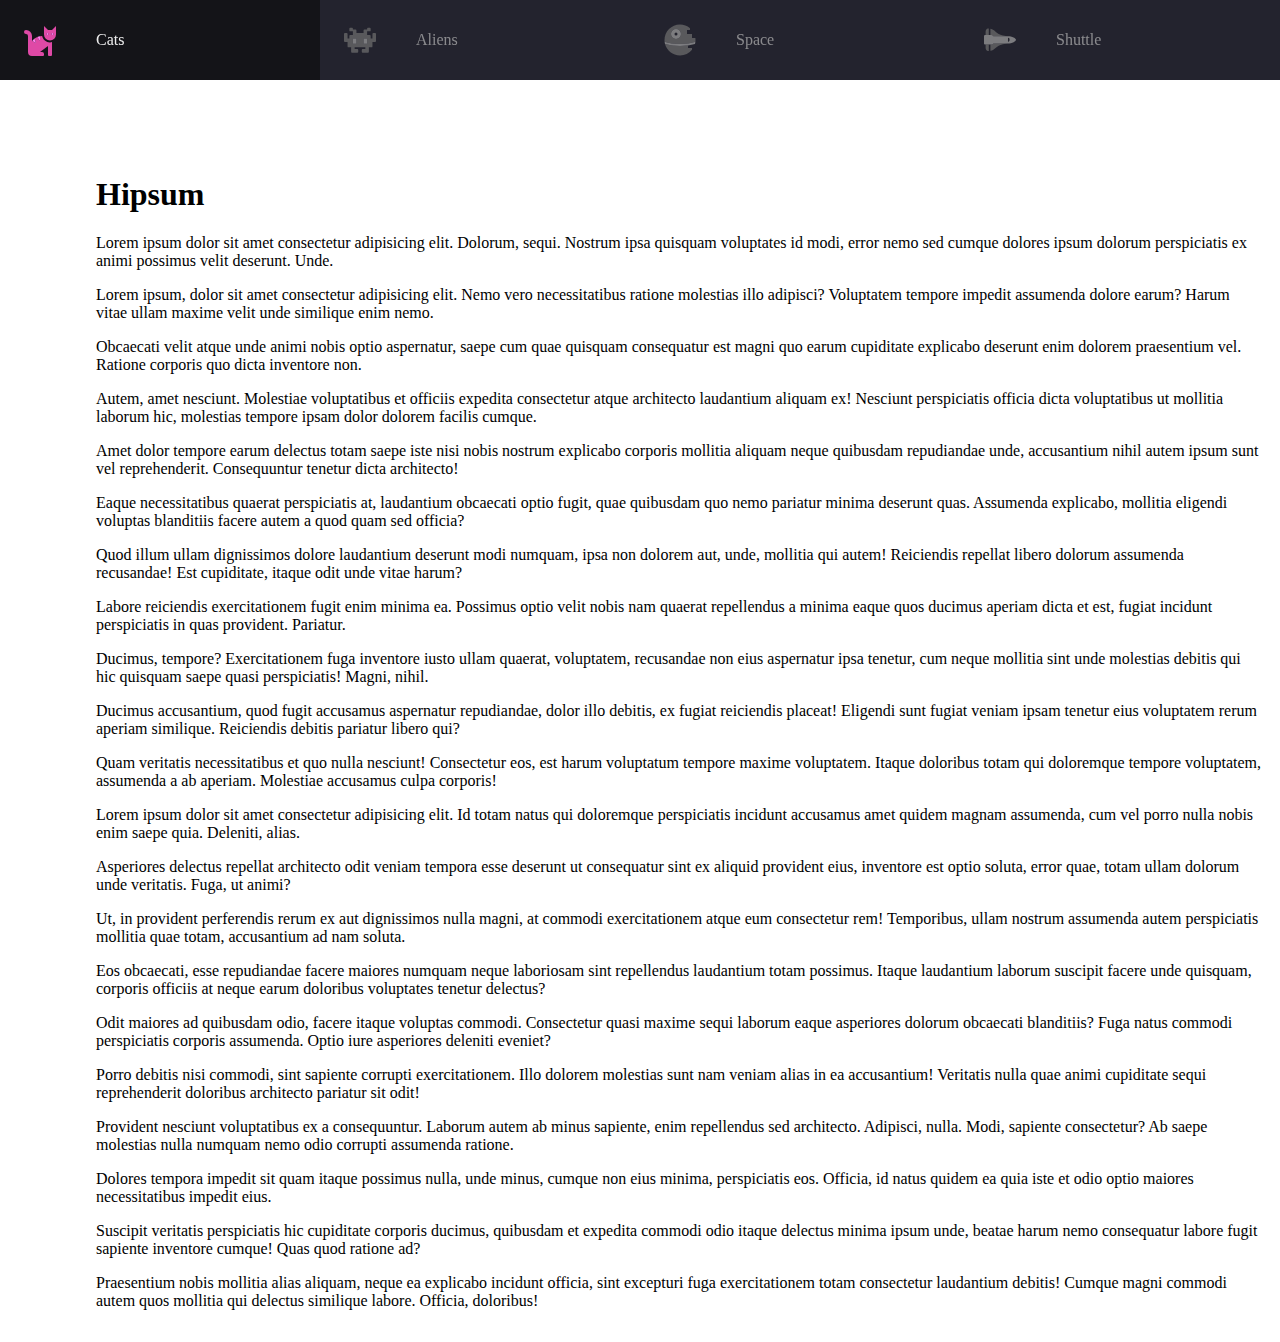
==== index.html @ d90b2d8e "Na mareczka potrzebne" ====
<!DOCTYPE html>
<html lang="en">
<head>
    <meta charset="UTF-8">
    <meta http-equiv="X-UA-Compatible" content="IE=edge">
    <meta name="viewport" content="width=device-width, initial-scale=1.0">
    <link rel="stylesheet" href="style.css">
    <title>Nav</title>
</head>
<body>
    <nav class="navbar">
        <ul class="navbar-nav">
          <li class="nav-item">
            <a href="#" class="nav-link">
              <svg
                aria-hidden="true"
                focusable="false"
                data-prefix="fad"
                data-icon="cat"
                role="img"
                xmlns="http://www.w3.org/2000/svg"
                viewBox="0 0 512 512"
                class="svg-inline--fa fa-cat fa-w-16 fa-9x"
              >
                <g class="fa-group">
                  <path
                    fill="currentColor"
                    d="M448 96h-64l-64-64v134.4a96 96 0 0 0 192 0V32zm-72 80a16 16 0 1 1 16-16 16 16 0 0 1-16 16zm80 0a16 16 0 1 1 16-16 16 16 0 0 1-16 16zm-165.41 16a204.07 204.07 0 0 0-34.59 2.89V272l-43.15-64.73a183.93 183.93 0 0 0-44.37 26.17L192 304l-60.94-30.47L128 272v-80a96.1 96.1 0 0 0-96-96 32 32 0 0 0 0 64 32 32 0 0 1 32 32v256a64.06 64.06 0 0 0 64 64h176a16 16 0 0 0 16-16v-16a32 32 0 0 0-32-32h-32l128-96v144a16 16 0 0 0 16 16h32a16 16 0 0 0 16-16V289.86a126.78 126.78 0 0 1-32 4.54c-61.81 0-113.52-44.05-125.41-102.4z"
                    class="fa-secondary"
                  ></path>
                  <path
                    fill="currentColor"
                    d="M376 144a16 16 0 1 0 16 16 16 16 0 0 0-16-16zm80 0a16 16 0 1 0 16 16 16 16 0 0 0-16-16zM131.06 273.53L192 304l-23.52-70.56a192.06 192.06 0 0 0-37.42 40.09zM256 272v-77.11a198.62 198.62 0 0 0-43.15 12.38z"
                    class="fa-primary"
                  ></path>
                </g>
              </svg>
              <span class="link-text">Cats</span>
            </a>
          </li>
    
          <li class="nav-item">
            <a href="#" class="nav-link">
              <svg
                aria-hidden="true"
                focusable="false"
                data-prefix="fad"
                data-icon="alien-monster"
                role="img"
                xmlns="http://www.w3.org/2000/svg"
                viewBox="0 0 576 512"
                class="svg-inline--fa fa-alien-monster fa-w-18 fa-9x"
              >
                <g class="fa-group">
                  <path
                    fill="currentColor"
                    d="M560,128H528a15.99954,15.99954,0,0,0-16,16v80H480V176a15.99954,15.99954,0,0,0-16-16H416V96h48a16.00079,16.00079,0,0,0,16-16V48a15.99954,15.99954,0,0,0-16-16H432a15.99954,15.99954,0,0,0-16,16V64H368a15.99954,15.99954,0,0,0-16,16v48H224V80a15.99954,15.99954,0,0,0-16-16H160V48a15.99954,15.99954,0,0,0-16-16H112A15.99954,15.99954,0,0,0,96,48V80a16.00079,16.00079,0,0,0,16,16h48v64H112a15.99954,15.99954,0,0,0-16,16v48H64V144a15.99954,15.99954,0,0,0-16-16H16A15.99954,15.99954,0,0,0,0,144V272a16.00079,16.00079,0,0,0,16,16H64v80a16.00079,16.00079,0,0,0,16,16h48v80a16.00079,16.00079,0,0,0,16,16h96a16.00079,16.00079,0,0,0,16-16V432a15.99954,15.99954,0,0,0-16-16H192V384H384v32H336a15.99954,15.99954,0,0,0-16,16v32a16.00079,16.00079,0,0,0,16,16h96a16.00079,16.00079,0,0,0,16-16V384h48a16.00079,16.00079,0,0,0,16-16V288h48a16.00079,16.00079,0,0,0,16-16V144A15.99954,15.99954,0,0,0,560,128ZM224,320H160V224h64Zm192,0H352V224h64Z"
                    class="fa-secondary"
                  ></path>
                  <path
                    fill="currentColor"
                    d="M160,320h64V224H160Zm192-96v96h64V224Z"
                    class="fa-primary"
                  ></path>
                </g>
              </svg>
              <span class="link-text">Aliens</span>
            </a>
          </li>
    
          <li class="nav-item">
            <a href="#" class="nav-link">
              <svg
                aria-hidden="true"
                focusable="false"
                data-prefix="fad"
                data-icon="space-station-moon-alt"
                role="img"
                xmlns="http://www.w3.org/2000/svg"
                viewBox="0 0 512 512"
                class="svg-inline--fa fa-space-station-moon-alt fa-w-16 fa-5x"
              >
                <g class="fa-group">
                  <path
                    fill="currentColor"
                    d="M501.70312,224H448V160H368V96h48V66.67383A246.86934,246.86934,0,0,0,256,8C119.03125,8,8,119.0332,8,256a250.017,250.017,0,0,0,1.72656,28.26562C81.19531,306.76953,165.47656,320,256,320s174.80469-13.23047,246.27344-35.73438A250.017,250.017,0,0,0,504,256,248.44936,248.44936,0,0,0,501.70312,224ZM192,240a80,80,0,1,1,80-80A80.00021,80.00021,0,0,1,192,240ZM384,343.13867A940.33806,940.33806,0,0,1,256,352c-87.34375,0-168.71094-11.46094-239.28906-31.73633C45.05859,426.01953,141.29688,504,256,504a247.45808,247.45808,0,0,0,192-91.0918V384H384Z"
                    class="fa-secondary"
                  ></path>
                  <path
                    fill="currentColor"
                    d="M256,320c-90.52344,0-174.80469-13.23047-246.27344-35.73438a246.11376,246.11376,0,0,0,6.98438,35.998C87.28906,340.53906,168.65625,352,256,352s168.71094-11.46094,239.28906-31.73633a246.11376,246.11376,0,0,0,6.98438-35.998C430.80469,306.76953,346.52344,320,256,320Zm-64-80a80,80,0,1,0-80-80A80.00021,80.00021,0,0,0,192,240Zm0-104a24,24,0,1,1-24,24A23.99993,23.99993,0,0,1,192,136Z"
                    class="fa-primary"
                  ></path>
                </g>
              </svg>
              <span class="link-text">Space</span>
            </a>
          </li>
    
          <li class="nav-item">
            <a href="#" class="nav-link">
              <svg
                aria-hidden="true"
                focusable="false"
                data-prefix="fad"
                data-icon="space-shuttle"
                role="img"
                xmlns="http://www.w3.org/2000/svg"
                viewBox="0 0 640 512"
                class="svg-inline--fa fa-space-shuttle fa-w-20 fa-5x"
              >
                <g class="fa-group">
                  <path
                    fill="currentColor"
                    d="M32 416c0 35.35 21.49 64 48 64h16V352H32zm154.54-232h280.13L376 168C243 140.59 222.45 51.22 128 34.65V160h18.34a45.62 45.62 0 0 1 40.2 24zM32 96v64h64V32H80c-26.51 0-48 28.65-48 64zm114.34 256H128v125.35C222.45 460.78 243 371.41 376 344l90.67-16H186.54a45.62 45.62 0 0 1-40.2 24z"
                    class="fa-secondary"
                  ></path>
                  <path
                    fill="currentColor"
                    d="M592.6 208.24C559.73 192.84 515.78 184 472 184H186.54a45.62 45.62 0 0 0-40.2-24H32c-23.2 0-32 10-32 24v144c0 14 8.82 24 32 24h114.34a45.62 45.62 0 0 0 40.2-24H472c43.78 0 87.73-8.84 120.6-24.24C622.28 289.84 640 272 640 256s-17.72-33.84-47.4-47.76zM488 296a8 8 0 0 1-8-8v-64a8 8 0 0 1 8-8c31.91 0 31.94 80 0 80z"
                    class="fa-primary"
                  ></path>
                </g>
              </svg>
              <span class="link-text">Shuttle</span>
            </a>
          </li>
        </ul>
      </nav>
    
   <main>
    <h1>Hipsum</h1>
    <p>Lorem ipsum dolor sit amet consectetur adipisicing elit. Dolorum, sequi. Nostrum ipsa quisquam voluptates id modi, error nemo sed cumque dolores ipsum dolorum perspiciatis ex animi possimus velit deserunt. Unde.</p>
    <p>Lorem ipsum, dolor sit amet consectetur adipisicing elit. Nemo vero necessitatibus ratione molestias illo adipisci? Voluptatem tempore impedit assumenda dolore earum? Harum vitae ullam maxime velit unde similique enim nemo.</p>
    <p>Obcaecati velit atque unde animi nobis optio aspernatur, saepe cum quae quisquam consequatur est magni quo earum cupiditate explicabo deserunt enim dolorem praesentium vel. Ratione corporis quo dicta inventore non.</p>
    <p>Autem, amet nesciunt. Molestiae voluptatibus et officiis expedita consectetur atque architecto laudantium aliquam ex! Nesciunt perspiciatis officia dicta voluptatibus ut mollitia laborum hic, molestias tempore ipsam dolor dolorem facilis cumque.</p>
    <p>Amet dolor tempore earum delectus totam saepe iste nisi nobis nostrum explicabo corporis mollitia aliquam neque quibusdam repudiandae unde, accusantium nihil autem ipsum sunt vel reprehenderit. Consequuntur tenetur dicta architecto!</p>
    <p>Eaque necessitatibus quaerat perspiciatis at, laudantium obcaecati optio fugit, quae quibusdam quo nemo pariatur minima deserunt quas. Assumenda explicabo, mollitia eligendi voluptas blanditiis facere autem a quod quam sed officia?</p>
    <p>Quod illum ullam dignissimos dolore laudantium deserunt modi numquam, ipsa non dolorem aut, unde, mollitia qui autem! Reiciendis repellat libero dolorum assumenda recusandae! Est cupiditate, itaque odit unde vitae harum?</p>
    <p>Labore reiciendis exercitationem fugit enim minima ea. Possimus optio velit nobis nam quaerat repellendus a minima eaque quos ducimus aperiam dicta et est, fugiat incidunt perspiciatis in quas provident. Pariatur.</p>
    <p>Ducimus, tempore? Exercitationem fuga inventore iusto ullam quaerat, voluptatem, recusandae non eius aspernatur ipsa tenetur, cum neque mollitia sint unde molestias debitis qui hic quisquam saepe quasi perspiciatis! Magni, nihil.</p>
    <p>Ducimus accusantium, quod fugit accusamus aspernatur repudiandae, dolor illo debitis, ex fugiat reiciendis placeat! Eligendi sunt fugiat veniam ipsam tenetur eius voluptatem rerum aperiam similique. Reiciendis debitis pariatur libero qui?</p>
    <p>Quam veritatis necessitatibus et quo nulla nesciunt! Consectetur eos, est harum voluptatum tempore maxime voluptatem. Itaque doloribus totam qui doloremque tempore voluptatem, assumenda a ab aperiam. Molestiae accusamus culpa corporis!</p>
    <p>Lorem ipsum dolor sit amet consectetur adipisicing elit. Id totam natus qui doloremque perspiciatis incidunt accusamus amet quidem magnam assumenda, cum vel porro nulla nobis enim saepe quia. Deleniti, alias.</p>
    <p>Asperiores delectus repellat architecto odit veniam tempora esse deserunt ut consequatur sint ex aliquid provident eius, inventore est optio soluta, error quae, totam ullam dolorum unde veritatis. Fuga, ut animi?</p>
    <p>Ut, in provident perferendis rerum ex aut dignissimos nulla magni, at commodi exercitationem atque eum consectetur rem! Temporibus, ullam nostrum assumenda autem perspiciatis mollitia quae totam, accusantium ad nam soluta.</p>
    <p>Eos obcaecati, esse repudiandae facere maiores numquam neque laboriosam sint repellendus laudantium totam possimus. Itaque laudantium laborum suscipit facere unde quisquam, corporis officiis at neque earum doloribus voluptates tenetur delectus?</p>
    <p>Odit maiores ad quibusdam odio, facere itaque voluptas commodi. Consectetur quasi maxime sequi laborum eaque asperiores dolorum obcaecati blanditiis? Fuga natus commodi perspiciatis corporis assumenda. Optio iure asperiores deleniti eveniet?</p>
    <p>Porro debitis nisi commodi, sint sapiente corrupti exercitationem. Illo dolorem molestias sunt nam veniam alias in ea accusantium! Veritatis nulla quae animi cupiditate sequi reprehenderit doloribus architecto pariatur sit odit!</p>
    <p>Provident nesciunt voluptatibus ex a consequuntur. Laborum autem ab minus sapiente, enim repellendus sed architecto. Adipisci, nulla. Modi, sapiente consectetur? Ab saepe molestias nulla numquam nemo odio corrupti assumenda ratione.</p>
    <p>Dolores tempora impedit sit quam itaque possimus nulla, unde minus, cumque non eius minima, perspiciatis eos. Officia, id natus quidem ea quia iste et odio optio maiores necessitatibus impedit eius.</p>
    <p>Suscipit veritatis perspiciatis hic cupiditate corporis ducimus, quibusdam et expedita commodi odio itaque delectus minima ipsum unde, beatae harum nemo consequatur labore fugit sapiente inventore cumque! Quas quod ratione ad?</p>
    <p>Praesentium nobis mollitia alias aliquam, neque ea explicabo incidunt officia, sint excepturi fuga exercitationem totam consectetur laudantium debitis! Cumque magni commodi autem quos mollitia qui delectus similique labore. Officia, doloribus!</p>
   </main>
</body>
</html>
---- style.css ----
:root {
  font-size: 16px;
  font-family: 'Open Sans';
  --text-primary: #b6b6b6;
  --text-secondary: #ececec;
  --bg-primary: #23232e;
  --bg-secondary: #141418;
  --transition-speed: 600ms;
}

body {
  color: #000;
  background-color: white;
  margin: 0;
  padding: 0;
}

body::-webkit-scrollbar {
  width: 0.25rem;
}
body::-webkit-scrollbar-track {
  background-color: #1e1e24;
}

body::-webkit-scrollbar-thumb {
  background-color: #6649b8;
}

main {
  margin-left: 5rem;
  padding: 1rem;
}

.navbar {
  width: 100%;
  height: 5rem;
  position: sticky;
  top: 0;
  background-color: var(--bg-primary);
  transition:width 200ms ease;
}
.navbar-nav {
  list-style: none;
  padding: 0;
  margin: 0;
  display: flex;
  flex-direction: row;
  align-items: center;
}

.nav-item {
  width: 100%;
}

.nav-item {
  margin-top: auto;
}

.nav-link {
  display: flex;
  align-items: center;
  height: 5rem;
  color: var(--text-primary);
  text-decoration: none;
  filter: grayscale(100%) opacity(0.7);
  transition: var(--transition-speed);
}

.nav-link:hover {
  filter: grayscale(0%) opacity(1);
  background: var(--bg-secondary);
  color: var(--text-secondary);
}


.link-text {
  display: none;
  margin-left: 1rem;
}

.nav-link svg {
  width: 2rem;
  min-width: 2rem;
  margin: 0 1.5rem;
}

.fa-primary {
  color: #ff7eee;
}

.fa-secondary {
  color: #df49a6;
}

.fa-primary,
.fa-secondary {
  transition: var(--transition-speed);
}

.navbar:hover {
  width: 100%;
}

.navbar:hover .link-text {
  display: block;
}

h1 {
  margin-top: 5rem;
}
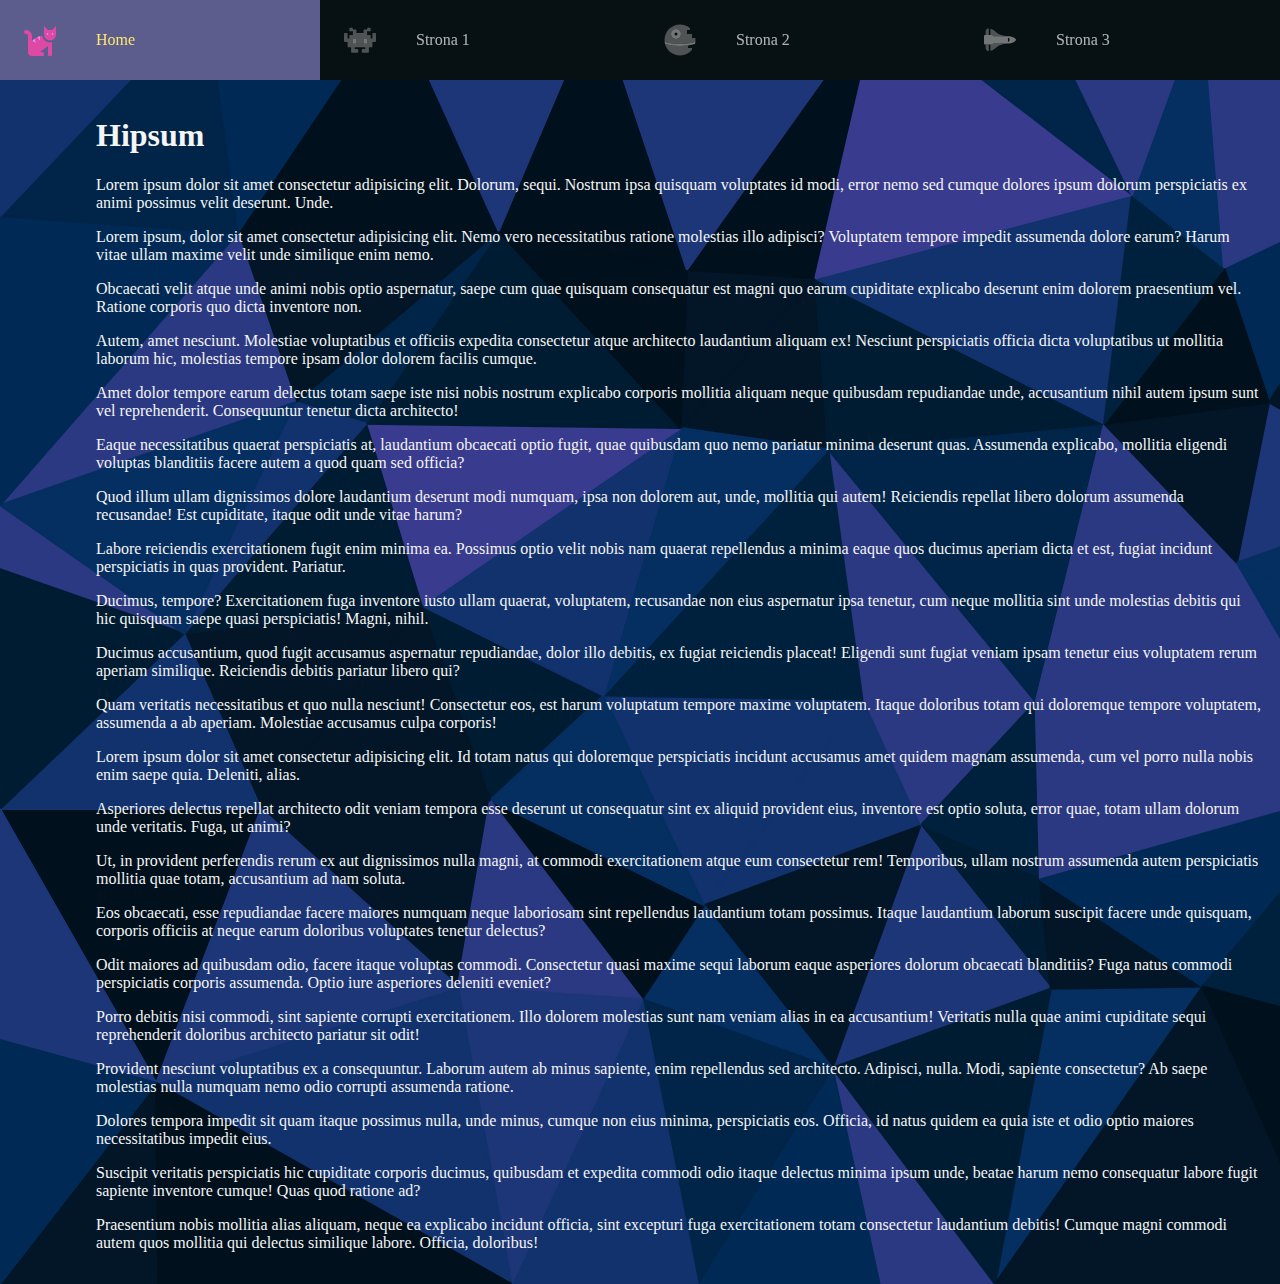
==== commit a1404c9e: "Main Update" ====
--- a/index.html
+++ b/index.html
@@ -1,156 +1,263 @@
 <!DOCTYPE html>
 <html lang="en">
-<head>
-    <meta charset="UTF-8">
-    <meta http-equiv="X-UA-Compatible" content="IE=edge">
-    <meta name="viewport" content="width=device-width, initial-scale=1.0">
-    <link rel="stylesheet" href="style.css">
+  <head>
+    <meta charset="UTF-8" />
+    <meta http-equiv="X-UA-Compatible" content="IE=edge" />
+    <meta name="viewport" content="width=device-width, initial-scale=1.0" />
+    <link rel="stylesheet" href="style.css" />
+    <link rel="preconnect" href="https://fonts.googleapis.com" />
+    <link rel="preconnect" href="https://fonts.gstatic.com" crossorigin />
+    <link
+      href="https://fonts.googleapis.com/css2?family=Silkscreen&display=swap"
+      rel="stylesheet"
+    />
     <title>Nav</title>
-</head>
-<body>
+  </head>
+  <body>
     <nav class="navbar">
-        <ul class="navbar-nav">
-          <li class="nav-item">
-            <a href="#" class="nav-link">
-              <svg
-                aria-hidden="true"
-                focusable="false"
-                data-prefix="fad"
-                data-icon="cat"
-                role="img"
-                xmlns="http://www.w3.org/2000/svg"
-                viewBox="0 0 512 512"
-                class="svg-inline--fa fa-cat fa-w-16 fa-9x"
-              >
-                <g class="fa-group">
-                  <path
-                    fill="currentColor"
-                    d="M448 96h-64l-64-64v134.4a96 96 0 0 0 192 0V32zm-72 80a16 16 0 1 1 16-16 16 16 0 0 1-16 16zm80 0a16 16 0 1 1 16-16 16 16 0 0 1-16 16zm-165.41 16a204.07 204.07 0 0 0-34.59 2.89V272l-43.15-64.73a183.93 183.93 0 0 0-44.37 26.17L192 304l-60.94-30.47L128 272v-80a96.1 96.1 0 0 0-96-96 32 32 0 0 0 0 64 32 32 0 0 1 32 32v256a64.06 64.06 0 0 0 64 64h176a16 16 0 0 0 16-16v-16a32 32 0 0 0-32-32h-32l128-96v144a16 16 0 0 0 16 16h32a16 16 0 0 0 16-16V289.86a126.78 126.78 0 0 1-32 4.54c-61.81 0-113.52-44.05-125.41-102.4z"
-                    class="fa-secondary"
-                  ></path>
-                  <path
-                    fill="currentColor"
-                    d="M376 144a16 16 0 1 0 16 16 16 16 0 0 0-16-16zm80 0a16 16 0 1 0 16 16 16 16 0 0 0-16-16zM131.06 273.53L192 304l-23.52-70.56a192.06 192.06 0 0 0-37.42 40.09zM256 272v-77.11a198.62 198.62 0 0 0-43.15 12.38z"
-                    class="fa-primary"
-                  ></path>
-                </g>
-              </svg>
-              <span class="link-text">Cats</span>
-            </a>
-          </li>
-    
-          <li class="nav-item">
-            <a href="#" class="nav-link">
-              <svg
-                aria-hidden="true"
-                focusable="false"
-                data-prefix="fad"
-                data-icon="alien-monster"
-                role="img"
-                xmlns="http://www.w3.org/2000/svg"
-                viewBox="0 0 576 512"
-                class="svg-inline--fa fa-alien-monster fa-w-18 fa-9x"
-              >
-                <g class="fa-group">
-                  <path
-                    fill="currentColor"
-                    d="M560,128H528a15.99954,15.99954,0,0,0-16,16v80H480V176a15.99954,15.99954,0,0,0-16-16H416V96h48a16.00079,16.00079,0,0,0,16-16V48a15.99954,15.99954,0,0,0-16-16H432a15.99954,15.99954,0,0,0-16,16V64H368a15.99954,15.99954,0,0,0-16,16v48H224V80a15.99954,15.99954,0,0,0-16-16H160V48a15.99954,15.99954,0,0,0-16-16H112A15.99954,15.99954,0,0,0,96,48V80a16.00079,16.00079,0,0,0,16,16h48v64H112a15.99954,15.99954,0,0,0-16,16v48H64V144a15.99954,15.99954,0,0,0-16-16H16A15.99954,15.99954,0,0,0,0,144V272a16.00079,16.00079,0,0,0,16,16H64v80a16.00079,16.00079,0,0,0,16,16h48v80a16.00079,16.00079,0,0,0,16,16h96a16.00079,16.00079,0,0,0,16-16V432a15.99954,15.99954,0,0,0-16-16H192V384H384v32H336a15.99954,15.99954,0,0,0-16,16v32a16.00079,16.00079,0,0,0,16,16h96a16.00079,16.00079,0,0,0,16-16V384h48a16.00079,16.00079,0,0,0,16-16V288h48a16.00079,16.00079,0,0,0,16-16V144A15.99954,15.99954,0,0,0,560,128ZM224,320H160V224h64Zm192,0H352V224h64Z"
-                    class="fa-secondary"
-                  ></path>
-                  <path
-                    fill="currentColor"
-                    d="M160,320h64V224H160Zm192-96v96h64V224Z"
-                    class="fa-primary"
-                  ></path>
-                </g>
-              </svg>
-              <span class="link-text">Aliens</span>
-            </a>
-          </li>
-    
-          <li class="nav-item">
-            <a href="#" class="nav-link">
-              <svg
-                aria-hidden="true"
-                focusable="false"
-                data-prefix="fad"
-                data-icon="space-station-moon-alt"
-                role="img"
-                xmlns="http://www.w3.org/2000/svg"
-                viewBox="0 0 512 512"
-                class="svg-inline--fa fa-space-station-moon-alt fa-w-16 fa-5x"
-              >
-                <g class="fa-group">
-                  <path
-                    fill="currentColor"
-                    d="M501.70312,224H448V160H368V96h48V66.67383A246.86934,246.86934,0,0,0,256,8C119.03125,8,8,119.0332,8,256a250.017,250.017,0,0,0,1.72656,28.26562C81.19531,306.76953,165.47656,320,256,320s174.80469-13.23047,246.27344-35.73438A250.017,250.017,0,0,0,504,256,248.44936,248.44936,0,0,0,501.70312,224ZM192,240a80,80,0,1,1,80-80A80.00021,80.00021,0,0,1,192,240ZM384,343.13867A940.33806,940.33806,0,0,1,256,352c-87.34375,0-168.71094-11.46094-239.28906-31.73633C45.05859,426.01953,141.29688,504,256,504a247.45808,247.45808,0,0,0,192-91.0918V384H384Z"
-                    class="fa-secondary"
-                  ></path>
-                  <path
-                    fill="currentColor"
-                    d="M256,320c-90.52344,0-174.80469-13.23047-246.27344-35.73438a246.11376,246.11376,0,0,0,6.98438,35.998C87.28906,340.53906,168.65625,352,256,352s168.71094-11.46094,239.28906-31.73633a246.11376,246.11376,0,0,0,6.98438-35.998C430.80469,306.76953,346.52344,320,256,320Zm-64-80a80,80,0,1,0-80-80A80.00021,80.00021,0,0,0,192,240Zm0-104a24,24,0,1,1-24,24A23.99993,23.99993,0,0,1,192,136Z"
-                    class="fa-primary"
-                  ></path>
-                </g>
-              </svg>
-              <span class="link-text">Space</span>
-            </a>
-          </li>
-    
-          <li class="nav-item">
-            <a href="#" class="nav-link">
-              <svg
-                aria-hidden="true"
-                focusable="false"
-                data-prefix="fad"
-                data-icon="space-shuttle"
-                role="img"
-                xmlns="http://www.w3.org/2000/svg"
-                viewBox="0 0 640 512"
-                class="svg-inline--fa fa-space-shuttle fa-w-20 fa-5x"
-              >
-                <g class="fa-group">
-                  <path
-                    fill="currentColor"
-                    d="M32 416c0 35.35 21.49 64 48 64h16V352H32zm154.54-232h280.13L376 168C243 140.59 222.45 51.22 128 34.65V160h18.34a45.62 45.62 0 0 1 40.2 24zM32 96v64h64V32H80c-26.51 0-48 28.65-48 64zm114.34 256H128v125.35C222.45 460.78 243 371.41 376 344l90.67-16H186.54a45.62 45.62 0 0 1-40.2 24z"
-                    class="fa-secondary"
-                  ></path>
-                  <path
-                    fill="currentColor"
-                    d="M592.6 208.24C559.73 192.84 515.78 184 472 184H186.54a45.62 45.62 0 0 0-40.2-24H32c-23.2 0-32 10-32 24v144c0 14 8.82 24 32 24h114.34a45.62 45.62 0 0 0 40.2-24H472c43.78 0 87.73-8.84 120.6-24.24C622.28 289.84 640 272 640 256s-17.72-33.84-47.4-47.76zM488 296a8 8 0 0 1-8-8v-64a8 8 0 0 1 8-8c31.91 0 31.94 80 0 80z"
-                    class="fa-primary"
-                  ></path>
-                </g>
-              </svg>
-              <span class="link-text">Shuttle</span>
-            </a>
-          </li>
-        </ul>
-      </nav>
-    
-   <main>
-    <h1>Hipsum</h1>
-    <p>Lorem ipsum dolor sit amet consectetur adipisicing elit. Dolorum, sequi. Nostrum ipsa quisquam voluptates id modi, error nemo sed cumque dolores ipsum dolorum perspiciatis ex animi possimus velit deserunt. Unde.</p>
-    <p>Lorem ipsum, dolor sit amet consectetur adipisicing elit. Nemo vero necessitatibus ratione molestias illo adipisci? Voluptatem tempore impedit assumenda dolore earum? Harum vitae ullam maxime velit unde similique enim nemo.</p>
-    <p>Obcaecati velit atque unde animi nobis optio aspernatur, saepe cum quae quisquam consequatur est magni quo earum cupiditate explicabo deserunt enim dolorem praesentium vel. Ratione corporis quo dicta inventore non.</p>
-    <p>Autem, amet nesciunt. Molestiae voluptatibus et officiis expedita consectetur atque architecto laudantium aliquam ex! Nesciunt perspiciatis officia dicta voluptatibus ut mollitia laborum hic, molestias tempore ipsam dolor dolorem facilis cumque.</p>
-    <p>Amet dolor tempore earum delectus totam saepe iste nisi nobis nostrum explicabo corporis mollitia aliquam neque quibusdam repudiandae unde, accusantium nihil autem ipsum sunt vel reprehenderit. Consequuntur tenetur dicta architecto!</p>
-    <p>Eaque necessitatibus quaerat perspiciatis at, laudantium obcaecati optio fugit, quae quibusdam quo nemo pariatur minima deserunt quas. Assumenda explicabo, mollitia eligendi voluptas blanditiis facere autem a quod quam sed officia?</p>
-    <p>Quod illum ullam dignissimos dolore laudantium deserunt modi numquam, ipsa non dolorem aut, unde, mollitia qui autem! Reiciendis repellat libero dolorum assumenda recusandae! Est cupiditate, itaque odit unde vitae harum?</p>
-    <p>Labore reiciendis exercitationem fugit enim minima ea. Possimus optio velit nobis nam quaerat repellendus a minima eaque quos ducimus aperiam dicta et est, fugiat incidunt perspiciatis in quas provident. Pariatur.</p>
-    <p>Ducimus, tempore? Exercitationem fuga inventore iusto ullam quaerat, voluptatem, recusandae non eius aspernatur ipsa tenetur, cum neque mollitia sint unde molestias debitis qui hic quisquam saepe quasi perspiciatis! Magni, nihil.</p>
-    <p>Ducimus accusantium, quod fugit accusamus aspernatur repudiandae, dolor illo debitis, ex fugiat reiciendis placeat! Eligendi sunt fugiat veniam ipsam tenetur eius voluptatem rerum aperiam similique. Reiciendis debitis pariatur libero qui?</p>
-    <p>Quam veritatis necessitatibus et quo nulla nesciunt! Consectetur eos, est harum voluptatum tempore maxime voluptatem. Itaque doloribus totam qui doloremque tempore voluptatem, assumenda a ab aperiam. Molestiae accusamus culpa corporis!</p>
-    <p>Lorem ipsum dolor sit amet consectetur adipisicing elit. Id totam natus qui doloremque perspiciatis incidunt accusamus amet quidem magnam assumenda, cum vel porro nulla nobis enim saepe quia. Deleniti, alias.</p>
-    <p>Asperiores delectus repellat architecto odit veniam tempora esse deserunt ut consequatur sint ex aliquid provident eius, inventore est optio soluta, error quae, totam ullam dolorum unde veritatis. Fuga, ut animi?</p>
-    <p>Ut, in provident perferendis rerum ex aut dignissimos nulla magni, at commodi exercitationem atque eum consectetur rem! Temporibus, ullam nostrum assumenda autem perspiciatis mollitia quae totam, accusantium ad nam soluta.</p>
-    <p>Eos obcaecati, esse repudiandae facere maiores numquam neque laboriosam sint repellendus laudantium totam possimus. Itaque laudantium laborum suscipit facere unde quisquam, corporis officiis at neque earum doloribus voluptates tenetur delectus?</p>
-    <p>Odit maiores ad quibusdam odio, facere itaque voluptas commodi. Consectetur quasi maxime sequi laborum eaque asperiores dolorum obcaecati blanditiis? Fuga natus commodi perspiciatis corporis assumenda. Optio iure asperiores deleniti eveniet?</p>
-    <p>Porro debitis nisi commodi, sint sapiente corrupti exercitationem. Illo dolorem molestias sunt nam veniam alias in ea accusantium! Veritatis nulla quae animi cupiditate sequi reprehenderit doloribus architecto pariatur sit odit!</p>
-    <p>Provident nesciunt voluptatibus ex a consequuntur. Laborum autem ab minus sapiente, enim repellendus sed architecto. Adipisci, nulla. Modi, sapiente consectetur? Ab saepe molestias nulla numquam nemo odio corrupti assumenda ratione.</p>
-    <p>Dolores tempora impedit sit quam itaque possimus nulla, unde minus, cumque non eius minima, perspiciatis eos. Officia, id natus quidem ea quia iste et odio optio maiores necessitatibus impedit eius.</p>
-    <p>Suscipit veritatis perspiciatis hic cupiditate corporis ducimus, quibusdam et expedita commodi odio itaque delectus minima ipsum unde, beatae harum nemo consequatur labore fugit sapiente inventore cumque! Quas quod ratione ad?</p>
-    <p>Praesentium nobis mollitia alias aliquam, neque ea explicabo incidunt officia, sint excepturi fuga exercitationem totam consectetur laudantium debitis! Cumque magni commodi autem quos mollitia qui delectus similique labore. Officia, doloribus!</p>
-   </main>
-</body>
-</html>+      <ul class="navbar-nav">
+        <li class="nav-item">
+          <a href="#" class="nav-link">
+            <svg
+              aria-hidden="true"
+              focusable="false"
+              data-prefix="fad"
+              data-icon="cat"
+              role="img"
+              xmlns="http://www.w3.org/2000/svg"
+              viewBox="0 0 512 512"
+              class="svg-inline--fa fa-cat fa-w-16 fa-9x"
+            >
+              <g class="fa-group">
+                <path
+                  fill="currentColor"
+                  d="M448 96h-64l-64-64v134.4a96 96 0 0 0 192 0V32zm-72 80a16 16 0 1 1 16-16 16 16 0 0 1-16 16zm80 0a16 16 0 1 1 16-16 16 16 0 0 1-16 16zm-165.41 16a204.07 204.07 0 0 0-34.59 2.89V272l-43.15-64.73a183.93 183.93 0 0 0-44.37 26.17L192 304l-60.94-30.47L128 272v-80a96.1 96.1 0 0 0-96-96 32 32 0 0 0 0 64 32 32 0 0 1 32 32v256a64.06 64.06 0 0 0 64 64h176a16 16 0 0 0 16-16v-16a32 32 0 0 0-32-32h-32l128-96v144a16 16 0 0 0 16 16h32a16 16 0 0 0 16-16V289.86a126.78 126.78 0 0 1-32 4.54c-61.81 0-113.52-44.05-125.41-102.4z"
+                  class="fa-secondary"
+                ></path>
+                <path
+                  fill="currentColor"
+                  d="M376 144a16 16 0 1 0 16 16 16 16 0 0 0-16-16zm80 0a16 16 0 1 0 16 16 16 16 0 0 0-16-16zM131.06 273.53L192 304l-23.52-70.56a192.06 192.06 0 0 0-37.42 40.09zM256 272v-77.11a198.62 198.62 0 0 0-43.15 12.38z"
+                  class="fa-primary"
+                ></path>
+              </g>
+            </svg>
+            <span class="link-text">Home</span>
+          </a>
+        </li>
+
+        <li class="nav-item">
+          <a href="#" class="nav-link">
+            <svg
+              aria-hidden="true"
+              focusable="false"
+              data-prefix="fad"
+              data-icon="alien-monster"
+              role="img"
+              xmlns="http://www.w3.org/2000/svg"
+              viewBox="0 0 576 512"
+              class="svg-inline--fa fa-alien-monster fa-w-18 fa-9x"
+            >
+              <g class="fa-group">
+                <path
+                  fill="currentColor"
+                  d="M560,128H528a15.99954,15.99954,0,0,0-16,16v80H480V176a15.99954,15.99954,0,0,0-16-16H416V96h48a16.00079,16.00079,0,0,0,16-16V48a15.99954,15.99954,0,0,0-16-16H432a15.99954,15.99954,0,0,0-16,16V64H368a15.99954,15.99954,0,0,0-16,16v48H224V80a15.99954,15.99954,0,0,0-16-16H160V48a15.99954,15.99954,0,0,0-16-16H112A15.99954,15.99954,0,0,0,96,48V80a16.00079,16.00079,0,0,0,16,16h48v64H112a15.99954,15.99954,0,0,0-16,16v48H64V144a15.99954,15.99954,0,0,0-16-16H16A15.99954,15.99954,0,0,0,0,144V272a16.00079,16.00079,0,0,0,16,16H64v80a16.00079,16.00079,0,0,0,16,16h48v80a16.00079,16.00079,0,0,0,16,16h96a16.00079,16.00079,0,0,0,16-16V432a15.99954,15.99954,0,0,0-16-16H192V384H384v32H336a15.99954,15.99954,0,0,0-16,16v32a16.00079,16.00079,0,0,0,16,16h96a16.00079,16.00079,0,0,0,16-16V384h48a16.00079,16.00079,0,0,0,16-16V288h48a16.00079,16.00079,0,0,0,16-16V144A15.99954,15.99954,0,0,0,560,128ZM224,320H160V224h64Zm192,0H352V224h64Z"
+                  class="fa-secondary"
+                ></path>
+                <path
+                  fill="currentColor"
+                  d="M160,320h64V224H160Zm192-96v96h64V224Z"
+                  class="fa-primary"
+                ></path>
+              </g>
+            </svg>
+            <span class="link-text">Strona 1</span>
+          </a>
+        </li>
+
+        <li class="nav-item">
+          <a href="#" class="nav-link">
+            <svg
+              aria-hidden="true"
+              focusable="false"
+              data-prefix="fad"
+              data-icon="space-station-moon-alt"
+              role="img"
+              xmlns="http://www.w3.org/2000/svg"
+              viewBox="0 0 512 512"
+              class="svg-inline--fa fa-space-station-moon-alt fa-w-16 fa-5x"
+            >
+              <g class="fa-group">
+                <path
+                  fill="currentColor"
+                  d="M501.70312,224H448V160H368V96h48V66.67383A246.86934,246.86934,0,0,0,256,8C119.03125,8,8,119.0332,8,256a250.017,250.017,0,0,0,1.72656,28.26562C81.19531,306.76953,165.47656,320,256,320s174.80469-13.23047,246.27344-35.73438A250.017,250.017,0,0,0,504,256,248.44936,248.44936,0,0,0,501.70312,224ZM192,240a80,80,0,1,1,80-80A80.00021,80.00021,0,0,1,192,240ZM384,343.13867A940.33806,940.33806,0,0,1,256,352c-87.34375,0-168.71094-11.46094-239.28906-31.73633C45.05859,426.01953,141.29688,504,256,504a247.45808,247.45808,0,0,0,192-91.0918V384H384Z"
+                  class="fa-secondary"
+                ></path>
+                <path
+                  fill="currentColor"
+                  d="M256,320c-90.52344,0-174.80469-13.23047-246.27344-35.73438a246.11376,246.11376,0,0,0,6.98438,35.998C87.28906,340.53906,168.65625,352,256,352s168.71094-11.46094,239.28906-31.73633a246.11376,246.11376,0,0,0,6.98438-35.998C430.80469,306.76953,346.52344,320,256,320Zm-64-80a80,80,0,1,0-80-80A80.00021,80.00021,0,0,0,192,240Zm0-104a24,24,0,1,1-24,24A23.99993,23.99993,0,0,1,192,136Z"
+                  class="fa-primary"
+                ></path>
+              </g>
+            </svg>
+            <span class="link-text">Strona 2</span>
+          </a>
+        </li>
+
+        <li class="nav-item">
+          <a href="#" class="nav-link">
+            <svg
+              aria-hidden="true"
+              focusable="false"
+              data-prefix="fad"
+              data-icon="space-shuttle"
+              role="img"
+              xmlns="http://www.w3.org/2000/svg"
+              viewBox="0 0 640 512"
+              class="svg-inline--fa fa-space-shuttle fa-w-20 fa-5x"
+            >
+              <g class="fa-group">
+                <path
+                  fill="currentColor"
+                  d="M32 416c0 35.35 21.49 64 48 64h16V352H32zm154.54-232h280.13L376 168C243 140.59 222.45 51.22 128 34.65V160h18.34a45.62 45.62 0 0 1 40.2 24zM32 96v64h64V32H80c-26.51 0-48 28.65-48 64zm114.34 256H128v125.35C222.45 460.78 243 371.41 376 344l90.67-16H186.54a45.62 45.62 0 0 1-40.2 24z"
+                  class="fa-secondary"
+                ></path>
+                <path
+                  fill="currentColor"
+                  d="M592.6 208.24C559.73 192.84 515.78 184 472 184H186.54a45.62 45.62 0 0 0-40.2-24H32c-23.2 0-32 10-32 24v144c0 14 8.82 24 32 24h114.34a45.62 45.62 0 0 0 40.2-24H472c43.78 0 87.73-8.84 120.6-24.24C622.28 289.84 640 272 640 256s-17.72-33.84-47.4-47.76zM488 296a8 8 0 0 1-8-8v-64a8 8 0 0 1 8-8c31.91 0 31.94 80 0 80z"
+                  class="fa-primary"
+                ></path>
+              </g>
+            </svg>
+            <span class="link-text">Strona 3</span>
+          </a>
+        </li>
+      </ul>
+    </nav>
+
+    <main>
+      <h1>Hipsum</h1>
+      <p>
+        Lorem ipsum dolor sit amet consectetur adipisicing elit. Dolorum, sequi.
+        Nostrum ipsa quisquam voluptates id modi, error nemo sed cumque dolores
+        ipsum dolorum perspiciatis ex animi possimus velit deserunt. Unde.
+      </p>
+      <p>
+        Lorem ipsum, dolor sit amet consectetur adipisicing elit. Nemo vero
+        necessitatibus ratione molestias illo adipisci? Voluptatem tempore
+        impedit assumenda dolore earum? Harum vitae ullam maxime velit unde
+        similique enim nemo.
+      </p>
+
+      <p>
+        Obcaecati velit atque unde animi nobis optio aspernatur, saepe cum quae
+        quisquam consequatur est magni quo earum cupiditate explicabo deserunt
+        enim dolorem praesentium vel. Ratione corporis quo dicta inventore non.
+      </p>
+      <p>
+        Autem, amet nesciunt. Molestiae voluptatibus et officiis expedita
+        consectetur atque architecto laudantium aliquam ex! Nesciunt
+        perspiciatis officia dicta voluptatibus ut mollitia laborum hic,
+        molestias tempore ipsam dolor dolorem facilis cumque.
+      </p>
+      <p>
+        Amet dolor tempore earum delectus totam saepe iste nisi nobis nostrum
+        explicabo corporis mollitia aliquam neque quibusdam repudiandae unde,
+        accusantium nihil autem ipsum sunt vel reprehenderit. Consequuntur
+        tenetur dicta architecto!
+      </p>
+      <p>
+        Eaque necessitatibus quaerat perspiciatis at, laudantium obcaecati optio
+        fugit, quae quibusdam quo nemo pariatur minima deserunt quas. Assumenda
+        explicabo, mollitia eligendi voluptas blanditiis facere autem a quod
+        quam sed officia?
+      </p>
+      <p>
+        Quod illum ullam dignissimos dolore laudantium deserunt modi numquam,
+        ipsa non dolorem aut, unde, mollitia qui autem! Reiciendis repellat
+        libero dolorum assumenda recusandae! Est cupiditate, itaque odit unde
+        vitae harum?
+      </p>
+      <p>
+        Labore reiciendis exercitationem fugit enim minima ea. Possimus optio
+        velit nobis nam quaerat repellendus a minima eaque quos ducimus aperiam
+        dicta et est, fugiat incidunt perspiciatis in quas provident. Pariatur.
+      </p>
+      <p>
+        Ducimus, tempore? Exercitationem fuga inventore iusto ullam quaerat,
+        voluptatem, recusandae non eius aspernatur ipsa tenetur, cum neque
+        mollitia sint unde molestias debitis qui hic quisquam saepe quasi
+        perspiciatis! Magni, nihil.
+      </p>
+      <p>
+        Ducimus accusantium, quod fugit accusamus aspernatur repudiandae, dolor
+        illo debitis, ex fugiat reiciendis placeat! Eligendi sunt fugiat veniam
+        ipsam tenetur eius voluptatem rerum aperiam similique. Reiciendis
+        debitis pariatur libero qui?
+      </p>
+      <p>
+        Quam veritatis necessitatibus et quo nulla nesciunt! Consectetur eos,
+        est harum voluptatum tempore maxime voluptatem. Itaque doloribus totam
+        qui doloremque tempore voluptatem, assumenda a ab aperiam. Molestiae
+        accusamus culpa corporis!
+      </p>
+      <p>
+        Lorem ipsum dolor sit amet consectetur adipisicing elit. Id totam natus
+        qui doloremque perspiciatis incidunt accusamus amet quidem magnam
+        assumenda, cum vel porro nulla nobis enim saepe quia. Deleniti, alias.
+      </p>
+      <p>
+        Asperiores delectus repellat architecto odit veniam tempora esse
+        deserunt ut consequatur sint ex aliquid provident eius, inventore est
+        optio soluta, error quae, totam ullam dolorum unde veritatis. Fuga, ut
+        animi?
+      </p>
+      <p>
+        Ut, in provident perferendis rerum ex aut dignissimos nulla magni, at
+        commodi exercitationem atque eum consectetur rem! Temporibus, ullam
+        nostrum assumenda autem perspiciatis mollitia quae totam, accusantium ad
+        nam soluta.
+      </p>
+      <p>
+        Eos obcaecati, esse repudiandae facere maiores numquam neque laboriosam
+        sint repellendus laudantium totam possimus. Itaque laudantium laborum
+        suscipit facere unde quisquam, corporis officiis at neque earum
+        doloribus voluptates tenetur delectus?
+      </p>
+      <p>
+        Odit maiores ad quibusdam odio, facere itaque voluptas commodi.
+        Consectetur quasi maxime sequi laborum eaque asperiores dolorum
+        obcaecati blanditiis? Fuga natus commodi perspiciatis corporis
+        assumenda. Optio iure asperiores deleniti eveniet?
+      </p>
+      <p>
+        Porro debitis nisi commodi, sint sapiente corrupti exercitationem. Illo
+        dolorem molestias sunt nam veniam alias in ea accusantium! Veritatis
+        nulla quae animi cupiditate sequi reprehenderit doloribus architecto
+        pariatur sit odit!
+      </p>
+      <p>
+        Provident nesciunt voluptatibus ex a consequuntur. Laborum autem ab
+        minus sapiente, enim repellendus sed architecto. Adipisci, nulla. Modi,
+        sapiente consectetur? Ab saepe molestias nulla numquam nemo odio
+        corrupti assumenda ratione.
+      </p>
+      <p>
+        Dolores tempora impedit sit quam itaque possimus nulla, unde minus,
+        cumque non eius minima, perspiciatis eos. Officia, id natus quidem ea
+        quia iste et odio optio maiores necessitatibus impedit eius.
+      </p>
+      <p>
+        Suscipit veritatis perspiciatis hic cupiditate corporis ducimus,
+        quibusdam et expedita commodi odio itaque delectus minima ipsum unde,
+        beatae harum nemo consequatur labore fugit sapiente inventore cumque!
+        Quas quod ratione ad?
+      </p>
+      <p>
+        Praesentium nobis mollitia alias aliquam, neque ea explicabo incidunt
+        officia, sint excepturi fuga exercitationem totam consectetur laudantium
+        debitis! Cumque magni commodi autem quos mollitia qui delectus similique
+        labore. Officia, doloribus!
+      </p>
+    </main>
+  </body>
+</html>
--- a/style.css
+++ b/style.css
@@ -1,16 +1,18 @@
 :root {
   font-size: 16px;
   font-family: 'Open Sans';
-  --text-primary: #b6b6b6;
-  --text-secondary: #ececec;
-  --bg-primary: #23232e;
-  --bg-secondary: #141418;
+  --text-primary: #f1ffc4;
+  --text-secondary: #ffe66d;
+  --bg-primary: #071013;
+  --bg-secondary: #5c5d8d;
   --transition-speed: 600ms;
 }
 
 body {
-  color: #000;
-  background-color: white;
+  color: whitesmoke;
+  background-image: url(images/low-poly-grid-haikei.svg);
+  background-repeat: no-repeat;
+  background-size:cover;
   margin: 0;
   padding: 0;
 }
@@ -37,7 +39,6 @@
   position: sticky;
   top: 0;
   background-color: var(--bg-primary);
-  transition:width 200ms ease;
 }
 .navbar-nav {
   list-style: none;
@@ -45,11 +46,12 @@
   margin: 0;
   display: flex;
   flex-direction: row;
-  align-items: center;
+  align-items: stretch;
+  justify-content: space-between;
 }
 
 .nav-item {
-  width: 100%;
+  width: 25%;
 }
 
 .nav-item {
@@ -64,12 +66,14 @@
   text-decoration: none;
   filter: grayscale(100%) opacity(0.7);
   transition: var(--transition-speed);
+  min-width: 5rem;
 }
 
 .nav-link:hover {
   filter: grayscale(0%) opacity(1);
   background: var(--bg-secondary);
   color: var(--text-secondary);
+  min-width: 5rem;
 }
 
 
@@ -105,7 +109,7 @@
   display: block;
 }
 
-h1 {
-  margin-top: 5rem;
-}
+/* h1 {
+  margin-top:
+} */
 
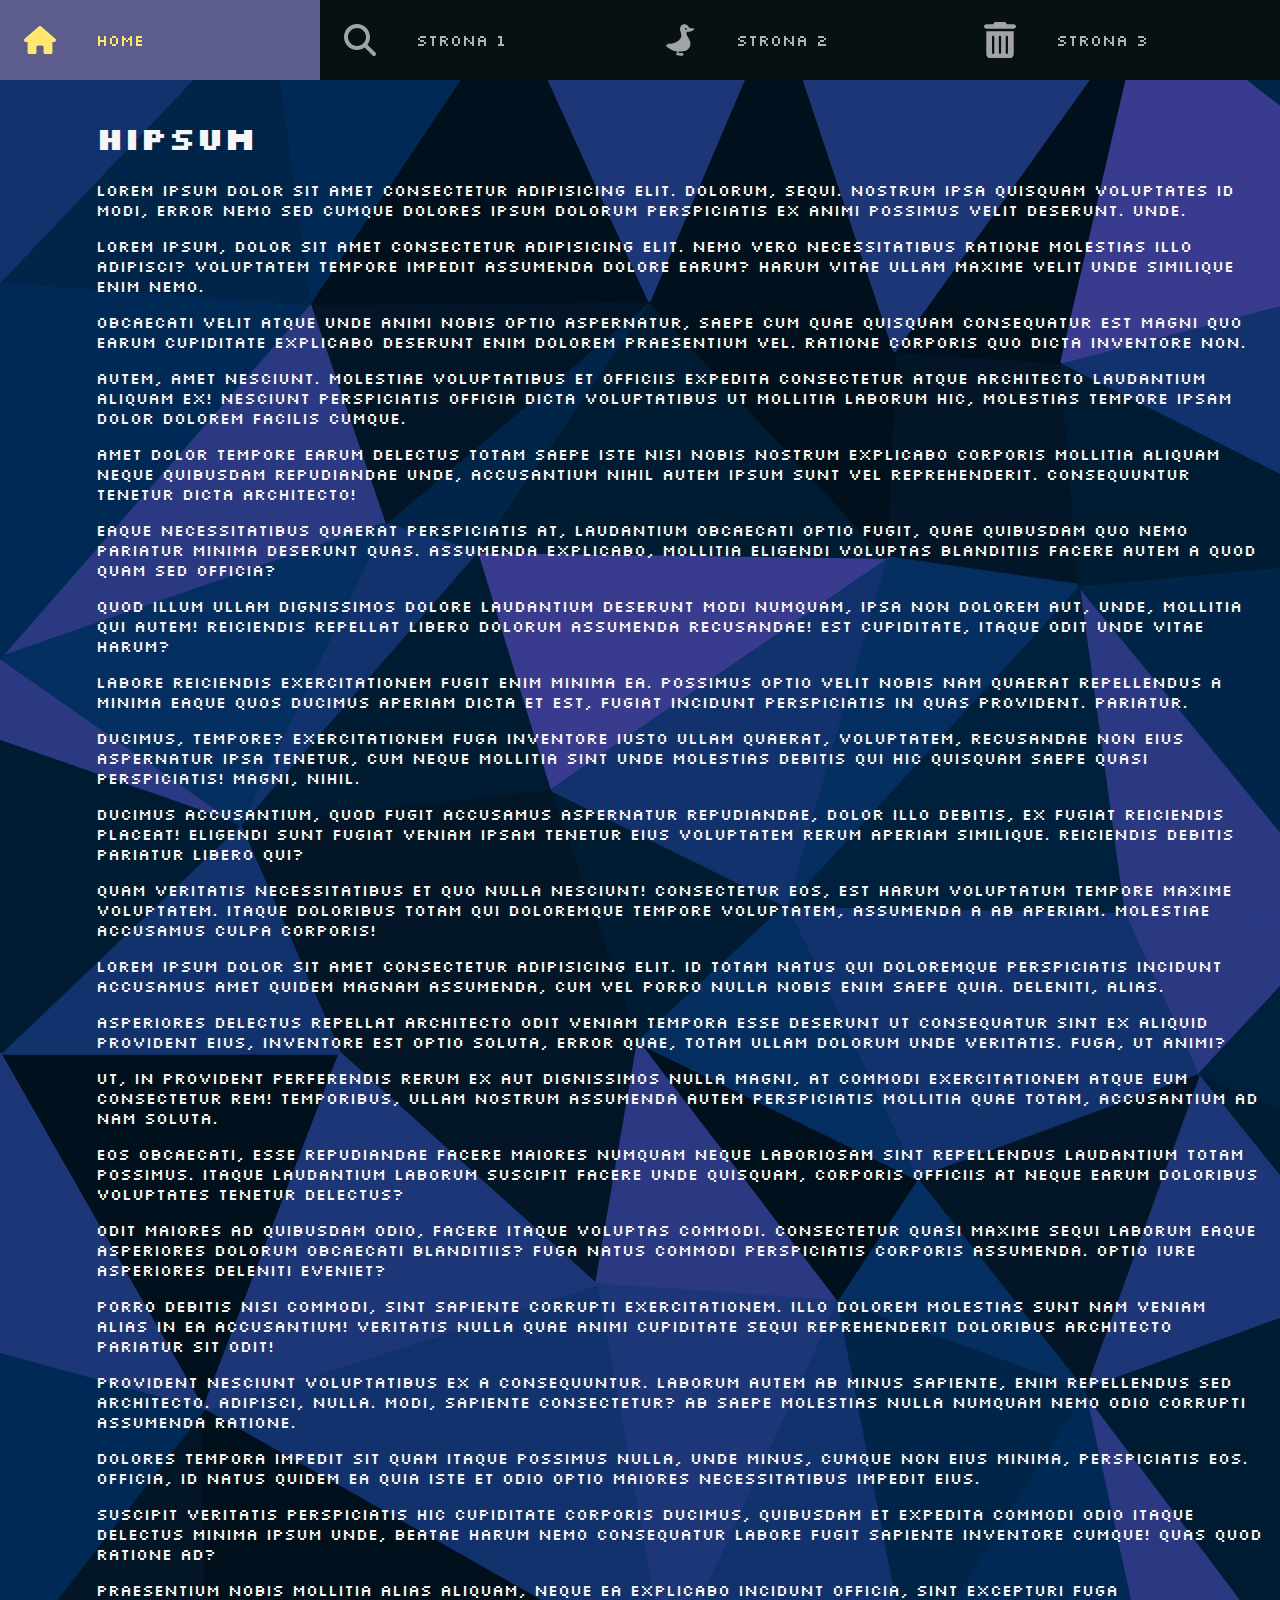
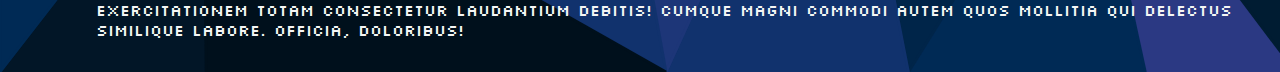
==== commit 0f5b4079: "replace" ====
--- a/index.html
+++ b/index.html
@@ -17,86 +17,62 @@
     <nav class="navbar">
       <ul class="navbar-nav">
         <li class="nav-item">
-          <a href="#" class="nav-link">
+          <a href="index.html" class="nav-link">
+            <svg xmlns="http://www.w3.org/2000/svg" viewBox="0 0 576 512">
+              <!--! Font Awesome Pro 6.2.0 by @fontawesome - https://fontawesome.com License - https://fontawesome.com/license (Commercial License) Copyright 2022 Fonticons, Inc. -->
+              <g class="fa-primary">
+                <path
+                  fill="currentColor"
+                  d="M575.8 255.5c0 18-15 32.1-32 32.1h-32l.7 160.2c0 2.7-.2 5.4-.5 8.1V472c0 22.1-17.9 40-40 40H456c-1.1 0-2.2 0-3.3-.1c-1.4 .1-2.8 .1-4.2 .1H416 392c-22.1 0-40-17.9-40-40V448 384c0-17.7-14.3-32-32-32H256c-17.7 0-32 14.3-32 32v64 24c0 22.1-17.9 40-40 40H160 128.1c-1.5 0-3-.1-4.5-.2c-1.2 .1-2.4 .2-3.6 .2H104c-22.1 0-40-17.9-40-40V360c0-.9 0-1.9 .1-2.8V287.6H32c-18 0-32-14-32-32.1c0-9 3-17 10-24L266.4 8c7-7 15-8 22-8s15 2 21 7L564.8 231.5c8 7 12 15 11 24z"
+                />
+              </g>
+            </svg>
+            <span class="link-text">Home</span>
+          </a>
+        </li>
+
+        <li class="nav-item">
+          <a href="strona_2.html" class="nav-link">
+            <svg xmlns="http://www.w3.org/2000/svg" viewBox="0 0 512 512">
+              <!--! Font Awesome Pro 6.2.0 by @fontawesome - https://fontawesome.com License - https://fontawesome.com/license (Commercial License) Copyright 2022 Fonticons, Inc. -->
+              <g class="fa-primary">
+                <path
+                  fill="currentColor"
+                  d="M416 208c0 45.9-14.9 88.3-40 122.7L502.6 457.4c12.5 12.5 12.5 32.8 0 45.3s-32.8 12.5-45.3 0L330.7 376c-34.4 25.2-76.8 40-122.7 40C93.1 416 0 322.9 0 208S93.1 0 208 0S416 93.1 416 208zM208 352c79.5 0 144-64.5 144-144s-64.5-144-144-144S64 128.5 64 208s64.5 144 144 144z"
+                />
+              </g>
+            </svg>
+            <span class="link-text">Strona 1</span>
+          </a>
+        </li>
+
+        <li class="nav-item">
+          <a href="strona_3.html" class="nav-link">
+            <?xml version="1.0" encoding="utf-8"?>
+            <!-- Svg Vector Icons : http://www.onlinewebfonts.com/icon -->
+            <!DOCTYPE svg PUBLIC "-//W3C//DTD SVG 1.1//EN" "http://www.w3.org/Graphics/SVG/1.1/DTD/svg11.dtd">
             <svg
-              aria-hidden="true"
-              focusable="false"
-              data-prefix="fad"
-              data-icon="cat"
-              role="img"
+              version="1.1"
               xmlns="http://www.w3.org/2000/svg"
-              viewBox="0 0 512 512"
-              class="svg-inline--fa fa-cat fa-w-16 fa-9x"
+              xmlns:xlink="http://www.w3.org/1999/xlink"
+              x="0px"
+              y="0px"
+              viewBox="0 0 1000 1000"
+              enable-background="new 0 0 1000 1000"
+              xml:space="preserve"
             >
-              <g class="fa-group">
-                <path
-                  fill="currentColor"
-                  d="M448 96h-64l-64-64v134.4a96 96 0 0 0 192 0V32zm-72 80a16 16 0 1 1 16-16 16 16 0 0 1-16 16zm80 0a16 16 0 1 1 16-16 16 16 0 0 1-16 16zm-165.41 16a204.07 204.07 0 0 0-34.59 2.89V272l-43.15-64.73a183.93 183.93 0 0 0-44.37 26.17L192 304l-60.94-30.47L128 272v-80a96.1 96.1 0 0 0-96-96 32 32 0 0 0 0 64 32 32 0 0 1 32 32v256a64.06 64.06 0 0 0 64 64h176a16 16 0 0 0 16-16v-16a32 32 0 0 0-32-32h-32l128-96v144a16 16 0 0 0 16 16h32a16 16 0 0 0 16-16V289.86a126.78 126.78 0 0 1-32 4.54c-61.81 0-113.52-44.05-125.41-102.4z"
-                  class="fa-secondary"
-                ></path>
-                <path
-                  fill="currentColor"
-                  d="M376 144a16 16 0 1 0 16 16 16 16 0 0 0-16-16zm80 0a16 16 0 1 0 16 16 16 16 0 0 0-16-16zM131.06 273.53L192 304l-23.52-70.56a192.06 192.06 0 0 0-37.42 40.09zM256 272v-77.11a198.62 198.62 0 0 0-43.15 12.38z"
-                  class="fa-primary"
-                ></path>
-              </g>
-            </svg>
-            <span class="link-text">Home</span>
-          </a>
-        </li>
-
-        <li class="nav-item">
-          <a href="#" class="nav-link">
-            <svg
-              aria-hidden="true"
-              focusable="false"
-              data-prefix="fad"
-              data-icon="alien-monster"
-              role="img"
-              xmlns="http://www.w3.org/2000/svg"
-              viewBox="0 0 576 512"
-              class="svg-inline--fa fa-alien-monster fa-w-18 fa-9x"
-            >
-              <g class="fa-group">
-                <path
-                  fill="currentColor"
-                  d="M560,128H528a15.99954,15.99954,0,0,0-16,16v80H480V176a15.99954,15.99954,0,0,0-16-16H416V96h48a16.00079,16.00079,0,0,0,16-16V48a15.99954,15.99954,0,0,0-16-16H432a15.99954,15.99954,0,0,0-16,16V64H368a15.99954,15.99954,0,0,0-16,16v48H224V80a15.99954,15.99954,0,0,0-16-16H160V48a15.99954,15.99954,0,0,0-16-16H112A15.99954,15.99954,0,0,0,96,48V80a16.00079,16.00079,0,0,0,16,16h48v64H112a15.99954,15.99954,0,0,0-16,16v48H64V144a15.99954,15.99954,0,0,0-16-16H16A15.99954,15.99954,0,0,0,0,144V272a16.00079,16.00079,0,0,0,16,16H64v80a16.00079,16.00079,0,0,0,16,16h48v80a16.00079,16.00079,0,0,0,16,16h96a16.00079,16.00079,0,0,0,16-16V432a15.99954,15.99954,0,0,0-16-16H192V384H384v32H336a15.99954,15.99954,0,0,0-16,16v32a16.00079,16.00079,0,0,0,16,16h96a16.00079,16.00079,0,0,0,16-16V384h48a16.00079,16.00079,0,0,0,16-16V288h48a16.00079,16.00079,0,0,0,16-16V144A15.99954,15.99954,0,0,0,560,128ZM224,320H160V224h64Zm192,0H352V224h64Z"
-                  class="fa-secondary"
-                ></path>
-                <path
-                  fill="currentColor"
-                  d="M160,320h64V224H160Zm192-96v96h64V224Z"
-                  class="fa-primary"
-                ></path>
-              </g>
-            </svg>
-            <span class="link-text">Strona 1</span>
-          </a>
-        </li>
-
-        <li class="nav-item">
-          <a href="#" class="nav-link">
-            <svg
-              aria-hidden="true"
-              focusable="false"
-              data-prefix="fad"
-              data-icon="space-station-moon-alt"
-              role="img"
-              xmlns="http://www.w3.org/2000/svg"
-              viewBox="0 0 512 512"
-              class="svg-inline--fa fa-space-station-moon-alt fa-w-16 fa-5x"
-            >
-              <g class="fa-group">
-                <path
-                  fill="currentColor"
-                  d="M501.70312,224H448V160H368V96h48V66.67383A246.86934,246.86934,0,0,0,256,8C119.03125,8,8,119.0332,8,256a250.017,250.017,0,0,0,1.72656,28.26562C81.19531,306.76953,165.47656,320,256,320s174.80469-13.23047,246.27344-35.73438A250.017,250.017,0,0,0,504,256,248.44936,248.44936,0,0,0,501.70312,224ZM192,240a80,80,0,1,1,80-80A80.00021,80.00021,0,0,1,192,240ZM384,343.13867A940.33806,940.33806,0,0,1,256,352c-87.34375,0-168.71094-11.46094-239.28906-31.73633C45.05859,426.01953,141.29688,504,256,504a247.45808,247.45808,0,0,0,192-91.0918V384H384Z"
-                  class="fa-secondary"
-                ></path>
-                <path
-                  fill="currentColor"
-                  d="M256,320c-90.52344,0-174.80469-13.23047-246.27344-35.73438a246.11376,246.11376,0,0,0,6.98438,35.998C87.28906,340.53906,168.65625,352,256,352s168.71094-11.46094,239.28906-31.73633a246.11376,246.11376,0,0,0,6.98438-35.998C430.80469,306.76953,346.52344,320,256,320Zm-64-80a80,80,0,1,0-80-80A80.00021,80.00021,0,0,0,192,240Zm0-104a24,24,0,1,1-24,24A23.99993,23.99993,0,0,1,192,136Z"
-                  class="fa-primary"
-                ></path>
+              <metadata>
+                Svg Vector Icons : http://www.onlinewebfonts.com/icon
+              </metadata>
+              <g class="fa-primary">
+                <path
+                  fill="currentColor"
+                  d="M622.8,946.5c0-8.2-24.5-8.2-32.6-16.3c-8.2-8.1,8.1-12.2,8.1-16.3c0-4.1-77.3-8.2-138.4-4.1c0,0-20.4-20.4,4.1-61.1c24.5-36.6-16.3-16.3-28.5-16.3c-16.3,0-57-40.7-36.6,12.2c28.5,69.2-20.4,73.3-20.4,97.7c0,44.8,219.8,57,223.9,40.7c0-8.2-20.4-12.2-12.2-16.3C598.4,954.6,622.8,950.5,622.8,946.5z"
+                />
+                <path
+                  fill="currentColor"
+                  d="M920.1,132.1c-52.9,12.2-114,0-142.5-20.4C761.3,54.8,708.3,10,643.2,10c-77.4,0-142.5,65.1-142.5,142.5c0,97.7,40.7,89.6,40.7,207.7c0,150.6-203.6,260.6-399,260.6c-73.3,0-48.9,24.4-24.5,44.8c-52.9-12.2-126.2-4.1,20.4,81.4c85.5,48.9,167,114,386.8,114c256.5,0,301.3-162.9,301.3-252.4c0-134.4-122.1-211.7-122.1-317.6c0-73.3,44.8-40.7,114-57c61.1-12.2,105.8-48.9,122.1-65.1C952.6,152.5,952.6,128.1,920.1,132.1z M683.9,181c-16.3,0-28.5-12.2-28.5-28.5s12.2-28.5,28.5-28.5c16.3,0,28.5,12.2,28.5,28.5S700.2,181,683.9,181z"
+                />
               </g>
             </svg>
             <span class="link-text">Strona 2</span>
@@ -104,28 +80,14 @@
         </li>
 
         <li class="nav-item">
-          <a href="#" class="nav-link">
-            <svg
-              aria-hidden="true"
-              focusable="false"
-              data-prefix="fad"
-              data-icon="space-shuttle"
-              role="img"
-              xmlns="http://www.w3.org/2000/svg"
-              viewBox="0 0 640 512"
-              class="svg-inline--fa fa-space-shuttle fa-w-20 fa-5x"
-            >
-              <g class="fa-group">
-                <path
-                  fill="currentColor"
-                  d="M32 416c0 35.35 21.49 64 48 64h16V352H32zm154.54-232h280.13L376 168C243 140.59 222.45 51.22 128 34.65V160h18.34a45.62 45.62 0 0 1 40.2 24zM32 96v64h64V32H80c-26.51 0-48 28.65-48 64zm114.34 256H128v125.35C222.45 460.78 243 371.41 376 344l90.67-16H186.54a45.62 45.62 0 0 1-40.2 24z"
-                  class="fa-secondary"
-                ></path>
-                <path
-                  fill="currentColor"
-                  d="M592.6 208.24C559.73 192.84 515.78 184 472 184H186.54a45.62 45.62 0 0 0-40.2-24H32c-23.2 0-32 10-32 24v144c0 14 8.82 24 32 24h114.34a45.62 45.62 0 0 0 40.2-24H472c43.78 0 87.73-8.84 120.6-24.24C622.28 289.84 640 272 640 256s-17.72-33.84-47.4-47.76zM488 296a8 8 0 0 1-8-8v-64a8 8 0 0 1 8-8c31.91 0 31.94 80 0 80z"
-                  class="fa-primary"
-                ></path>
+          <a href="strona_4.html" class="nav-link">
+            <svg xmlns="http://www.w3.org/2000/svg" viewBox="0 0 448 512">
+              <!--! Font Awesome Pro 6.2.0 by @fontawesome - https://fontawesome.com License - https://fontawesome.com/license (Commercial License) Copyright 2022 Fonticons, Inc. -->
+              <g class="fa-primary">
+                <path
+                  fill="currentColor"
+                  d="M135.2 17.7C140.6 6.8 151.7 0 163.8 0H284.2c12.1 0 23.2 6.8 28.6 17.7L320 32h96c17.7 0 32 14.3 32 32s-14.3 32-32 32H32C14.3 96 0 81.7 0 64S14.3 32 32 32h96l7.2-14.3zM32 128H416V448c0 35.3-28.7 64-64 64H96c-35.3 0-64-28.7-64-64V128zm96 64c-8.8 0-16 7.2-16 16V432c0 8.8 7.2 16 16 16s16-7.2 16-16V208c0-8.8-7.2-16-16-16zm96 0c-8.8 0-16 7.2-16 16V432c0 8.8 7.2 16 16 16s16-7.2 16-16V208c0-8.8-7.2-16-16-16zm96 0c-8.8 0-16 7.2-16 16V432c0 8.8 7.2 16 16 16s16-7.2 16-16V208c0-8.8-7.2-16-16-16z"
+                />
               </g>
             </svg>
             <span class="link-text">Strona 3</span>
--- a/style.css
+++ b/style.css
@@ -1,6 +1,8 @@
+@import url("https://fonts.googleapis.com/css2?family=Silkscreen&display=swap");
+
 :root {
   font-size: 16px;
-  font-family: 'Open Sans';
+  font-family: "Silkscreen", cursive;
   --text-primary: #f1ffc4;
   --text-secondary: #ffe66d;
   --bg-primary: #071013;
@@ -12,7 +14,7 @@
   color: whitesmoke;
   background-image: url(images/low-poly-grid-haikei.svg);
   background-repeat: no-repeat;
-  background-size:cover;
+  background-size: cover;
   margin: 0;
   padding: 0;
 }
@@ -76,7 +78,6 @@
   min-width: 5rem;
 }
 
-
 .link-text {
   display: none;
   margin-left: 1rem;
@@ -89,15 +90,7 @@
 }
 
 .fa-primary {
-  color: #ff7eee;
-}
-
-.fa-secondary {
-  color: #df49a6;
-}
-
-.fa-primary,
-.fa-secondary {
+  color: #ffe66d;
   transition: var(--transition-speed);
 }
 
@@ -112,4 +105,3 @@
 /* h1 {
   margin-top:
 } */
-
